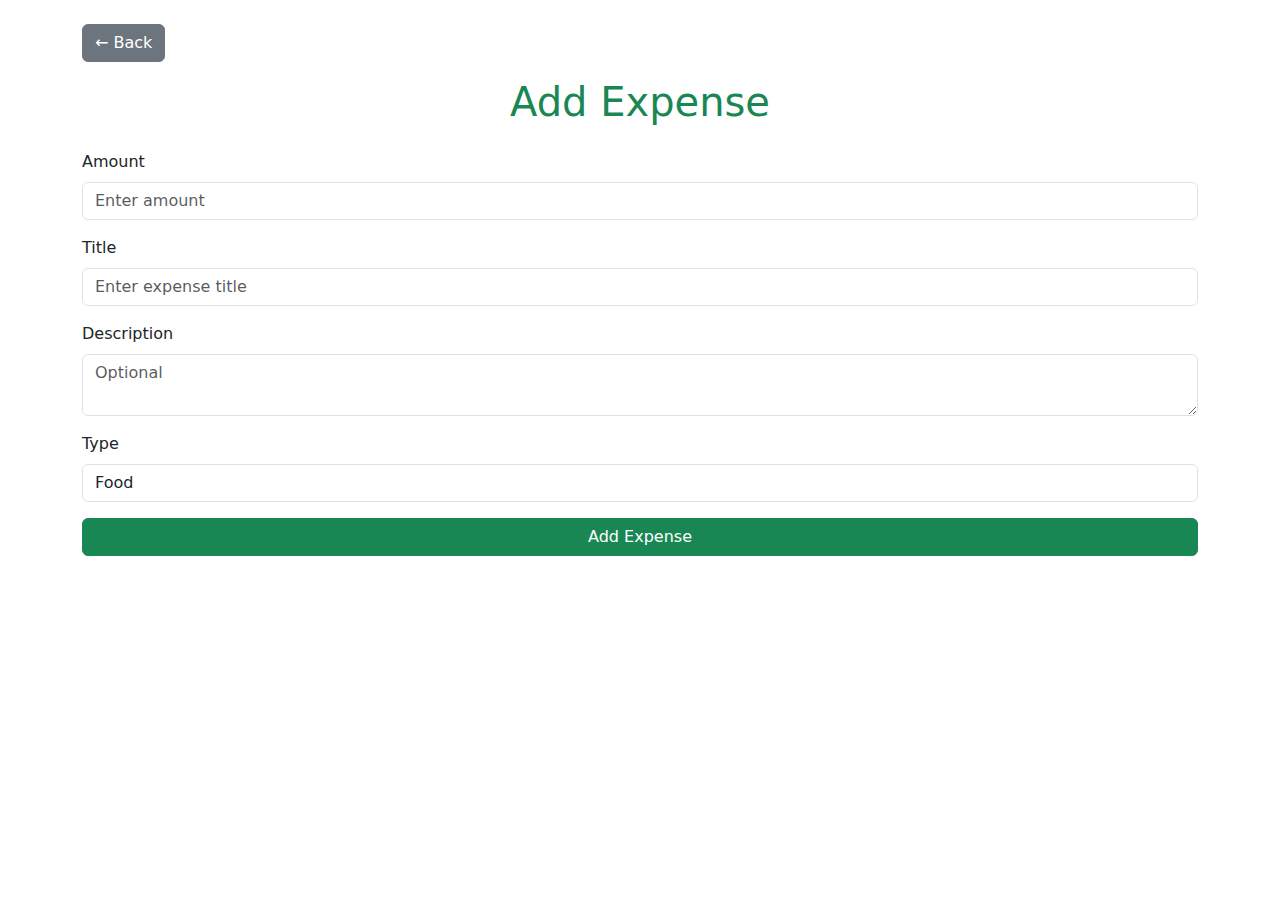
==== src/add.html @ 1249b011 "Initial commit" ====
<!DOCTYPE html>
<html lang="en">
<head>
  <meta charset="UTF-8">
  <meta name="viewport" content="width=device-width, initial-scale=1.0">
  <title>Add Expense</title>
  <link rel="stylesheet" href="https://cdn.jsdelivr.net/npm/bootstrap@5.3.0-alpha1/dist/css/bootstrap.min.css">
  <script src="https://cdn.jsdelivr.net/npm/bootstrap@5.3.0-alpha1/dist/js/bootstrap.bundle.min.js"></script>
</head>
<body>
  <div class="container mt-4">
    <div class="back-button mb-3">
      <a href="index.html" class="btn btn-secondary">&larr; Back</a>
    </div>
    <h1 class="text-center mb-4 text-success">Add Expense</h1>
    <form id="add-expense-form">
      <div class="mb-3">
        <label for="amount" class="form-label">Amount</label>
        <input type="number" class="form-control" id="amount" placeholder="Enter amount" required>
      </div>
      <div class="mb-3">
        <label for="title" class="form-label">Title</label>
        <input type="text" class="form-control" id="title" placeholder="Enter expense title" required>
      </div>
      <div class="mb-3">
        <label for="description" class="form-label">Description</label>
        <textarea class="form-control" id="description" placeholder="Optional"></textarea>
      </div>
      <div class="mb-3">
        <label for="type" class="form-label">Type</label>
        <select class="form-control" id="type" required>
          <option>Food</option>
          <option>Clothes</option>
          <option>Entertainment</option>
          <option>Groceries</option>
          <option>Rental</option>
          <option>Transport</option>
          <option>Other</option>
        </select>
      </div>
      <button type="submit" class="btn btn-success w-100">Add Expense</button>
    </form>
  </div>

  <div class="modal fade" id="addExpense" tabindex="-1" aria-labelledby="addModalLabel" aria-hidden="true">
    <div class="modal-dialog">
      <div class="modal-content">
        <div class="modal-header">
          <h5 class="modal-title" id="addModalLabel">Add Expenses</h5>
          <button type="button" class="btn-close" data-bs-dismiss="modal" aria-label="Close"></button>
        </div>
        <div class="modal-body">
          Expense added successfully!
        </div>
        <div class="modal-footer">
          <button type="button" class="btn btn-success" data-bs-dismiss="modal">Confirm</button>
        </div>
      </div>
    </div>
  </div>

  <script>
    const form = document.getElementById("add-expense-form");
    form.addEventListener("submit", function(e) {
      e.preventDefault();

      const amount = parseFloat(document.getElementById("amount").value);
      const title = document.getElementById("title").value;
      const description = document.getElementById("description").value || "";
      const type = document.getElementById("type").value;

      const newExpense = { amount, title, description, type };

      // Retrieve existing expenses from local storage
      const expenses = JSON.parse(localStorage.getItem("expenses")) || [];
      expenses.push(newExpense);

      // Save updated expenses back to local storage
      localStorage.setItem("expenses", JSON.stringify(expenses));
      
      // Show modal
      const modal = new bootstrap.Modal(document.getElementById("addExpense"));
      modal.show();

      form.reset();
    });

    
  </script>
</body>
</html>
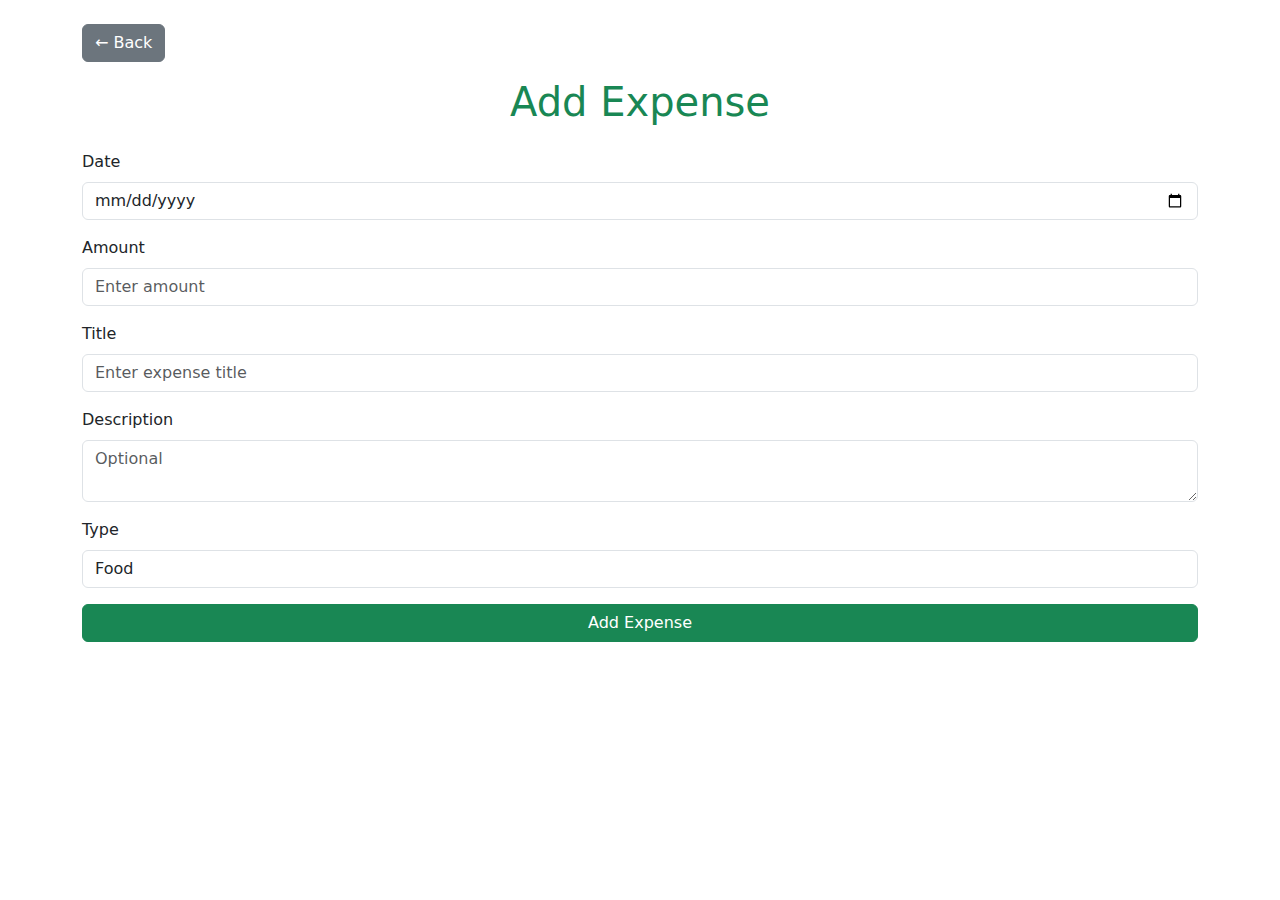
==== commit f14cba0b: "add date" ====
--- a/src/add.html
+++ b/src/add.html
@@ -14,6 +14,10 @@
     </div>
     <h1 class="text-center mb-4 text-success">Add Expense</h1>
     <form id="add-expense-form">
+      <div class="mb-3">
+        <label for="date" class="form-label">Date</label>
+        <input type="date" class="form-control" id="date" required>
+      </div>
       <div class="mb-3">
         <label for="amount" class="form-label">Amount</label>
         <input type="number" class="form-control" id="amount" placeholder="Enter amount" required>
@@ -64,12 +68,13 @@
     form.addEventListener("submit", function(e) {
       e.preventDefault();
 
+      const date = document.getElementById("date").value;
       const amount = parseFloat(document.getElementById("amount").value);
       const title = document.getElementById("title").value;
       const description = document.getElementById("description").value || "";
       const type = document.getElementById("type").value;
 
-      const newExpense = { amount, title, description, type };
+      const newExpense = { date, amount, title, description, type };
 
       // Retrieve existing expenses from local storage
       const expenses = JSON.parse(localStorage.getItem("expenses")) || [];
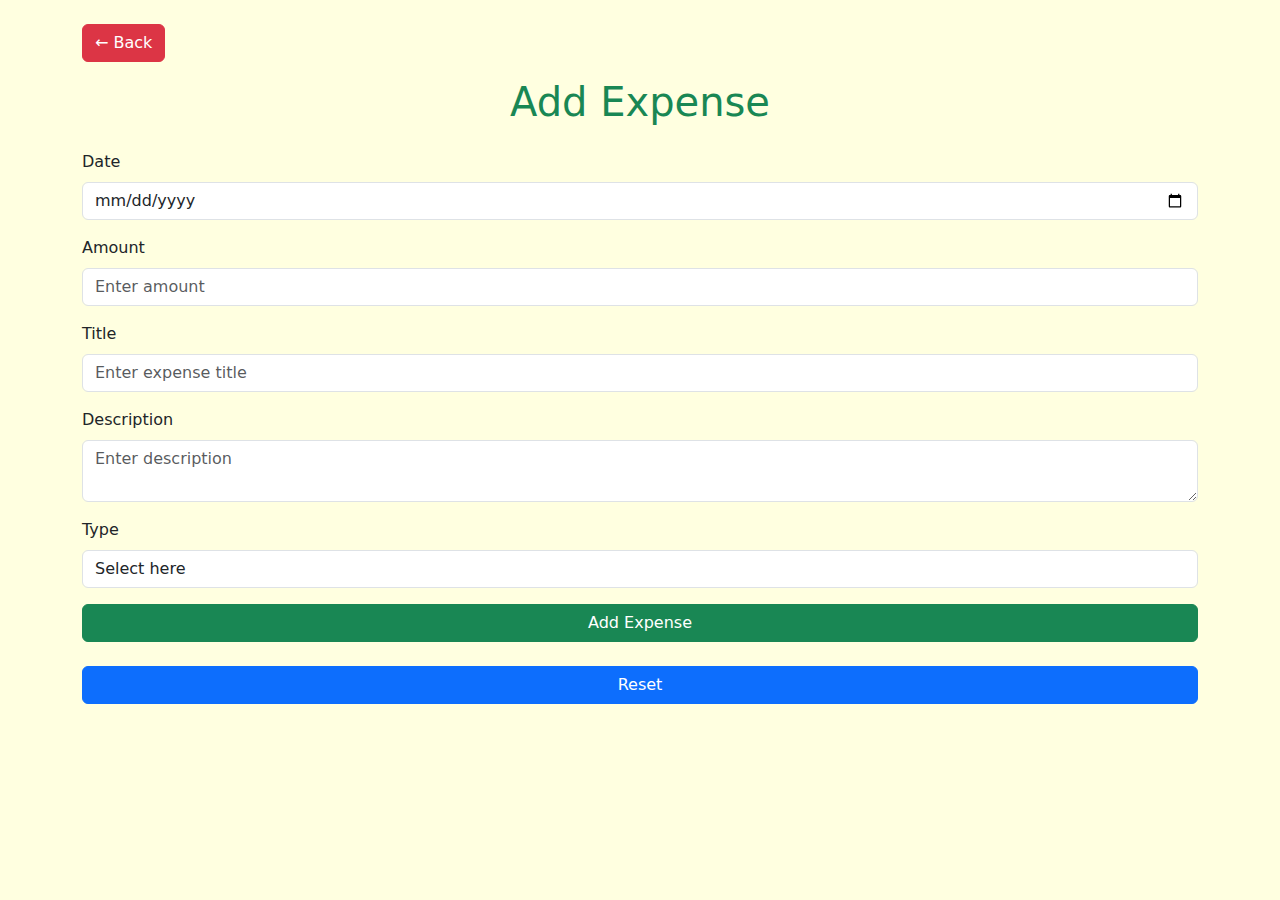
==== commit 8ec50df0: "update" ====
--- a/src/add.html
+++ b/src/add.html
@@ -1,5 +1,6 @@
 <!DOCTYPE html>
 <html lang="en">
+
 <head>
   <meta charset="UTF-8">
   <meta name="viewport" content="width=device-width, initial-scale=1.0">
@@ -7,16 +8,17 @@
   <link rel="stylesheet" href="https://cdn.jsdelivr.net/npm/bootstrap@5.3.0-alpha1/dist/css/bootstrap.min.css">
   <script src="https://cdn.jsdelivr.net/npm/bootstrap@5.3.0-alpha1/dist/js/bootstrap.bundle.min.js"></script>
 </head>
-<body>
+
+<body style="background-color: lightyellow">
   <div class="container mt-4">
     <div class="back-button mb-3">
-      <a href="index.html" class="btn btn-secondary">&larr; Back</a>
+      <a href="dashboard.html" class="btn btn-danger">&larr; Back</a>
     </div>
     <h1 class="text-center mb-4 text-success">Add Expense</h1>
     <form id="add-expense-form">
       <div class="mb-3">
         <label for="date" class="form-label">Date</label>
-        <input type="date" class="form-control" id="date" required>
+        <input type="date" class="form-control" id="date" placeholder="dd/mm/yyyy" required>
       </div>
       <div class="mb-3">
         <label for="amount" class="form-label">Amount</label>
@@ -28,21 +30,25 @@
       </div>
       <div class="mb-3">
         <label for="description" class="form-label">Description</label>
-        <textarea class="form-control" id="description" placeholder="Optional"></textarea>
+        <textarea class="form-control" id="description" placeholder="Enter description"></textarea>
       </div>
       <div class="mb-3">
         <label for="type" class="form-label">Type</label>
         <select class="form-control" id="type" required>
-          <option>Food</option>
-          <option>Clothes</option>
-          <option>Entertainment</option>
-          <option>Groceries</option>
-          <option>Rental</option>
-          <option>Transport</option>
-          <option>Other</option>
+          <option value="" disabled selected>Select here</option>
+          <option value="Food">Food</option>
+          <option value="Clothes">Clothes</option>
+          <option value="Entertainment">Entertainment</option>
+          <option value="Groceries">Groceries</option>
+          <option value="Rental">Rental</option>
+          <option value="Transport">Transport</option>
+          <option value="Other">Other</option>
         </select>
+
       </div>
       <button type="submit" class="btn btn-success w-100">Add Expense</button>
+      <br><br>
+      <button type="reset" class="btn btn-primary w-100">Reset</button>
     </form>
   </div>
 
@@ -65,7 +71,7 @@
 
   <script>
     const form = document.getElementById("add-expense-form");
-    form.addEventListener("submit", function(e) {
+    form.addEventListener("submit", function (e) {
       e.preventDefault();
 
       const date = document.getElementById("date").value;
@@ -82,15 +88,14 @@
 
       // Save updated expenses back to local storage
       localStorage.setItem("expenses", JSON.stringify(expenses));
-      
+
       // Show modal
       const modal = new bootstrap.Modal(document.getElementById("addExpense"));
       modal.show();
-
       form.reset();
     });
 
-    
   </script>
 </body>
-</html>
+
+</html>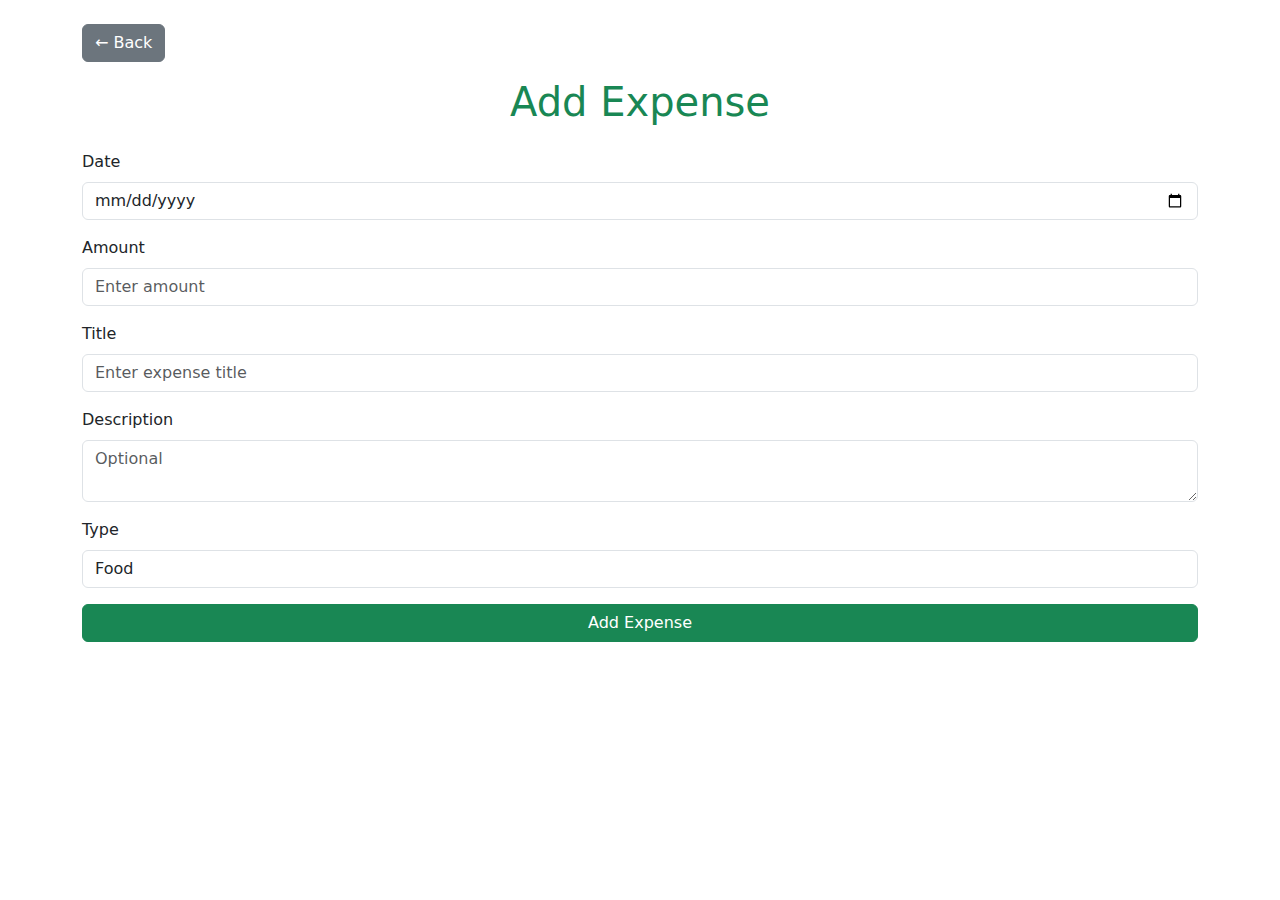
==== commit cea75d45: "update" ====
--- a/src/add.html
+++ b/src/add.html
@@ -1,6 +1,5 @@
 <!DOCTYPE html>
 <html lang="en">
-
 <head>
   <meta charset="UTF-8">
   <meta name="viewport" content="width=device-width, initial-scale=1.0">
@@ -8,17 +7,16 @@
   <link rel="stylesheet" href="https://cdn.jsdelivr.net/npm/bootstrap@5.3.0-alpha1/dist/css/bootstrap.min.css">
   <script src="https://cdn.jsdelivr.net/npm/bootstrap@5.3.0-alpha1/dist/js/bootstrap.bundle.min.js"></script>
 </head>
-
-<body style="background-color: lightyellow">
+<body>
   <div class="container mt-4">
     <div class="back-button mb-3">
-      <a href="dashboard.html" class="btn btn-danger">&larr; Back</a>
+      <a href="index.html" class="btn btn-secondary">&larr; Back</a>
     </div>
     <h1 class="text-center mb-4 text-success">Add Expense</h1>
     <form id="add-expense-form">
       <div class="mb-3">
         <label for="date" class="form-label">Date</label>
-        <input type="date" class="form-control" id="date" placeholder="dd/mm/yyyy" required>
+        <input type="date" class="form-control" id="date" required>
       </div>
       <div class="mb-3">
         <label for="amount" class="form-label">Amount</label>
@@ -30,25 +28,21 @@
       </div>
       <div class="mb-3">
         <label for="description" class="form-label">Description</label>
-        <textarea class="form-control" id="description" placeholder="Enter description"></textarea>
+        <textarea class="form-control" id="description" placeholder="Optional"></textarea>
       </div>
       <div class="mb-3">
         <label for="type" class="form-label">Type</label>
         <select class="form-control" id="type" required>
-          <option value="" disabled selected>Select here</option>
-          <option value="Food">Food</option>
-          <option value="Clothes">Clothes</option>
-          <option value="Entertainment">Entertainment</option>
-          <option value="Groceries">Groceries</option>
-          <option value="Rental">Rental</option>
-          <option value="Transport">Transport</option>
-          <option value="Other">Other</option>
+          <option>Food</option>
+          <option>Clothes</option>
+          <option>Entertainment</option>
+          <option>Groceries</option>
+          <option>Rental</option>
+          <option>Transport</option>
+          <option>Other</option>
         </select>
-
       </div>
       <button type="submit" class="btn btn-success w-100">Add Expense</button>
-      <br><br>
-      <button type="reset" class="btn btn-primary w-100">Reset</button>
     </form>
   </div>
 
@@ -71,7 +65,7 @@
 
   <script>
     const form = document.getElementById("add-expense-form");
-    form.addEventListener("submit", function (e) {
+    form.addEventListener("submit", function(e) {
       e.preventDefault();
 
       const date = document.getElementById("date").value;
@@ -88,14 +82,15 @@
 
       // Save updated expenses back to local storage
       localStorage.setItem("expenses", JSON.stringify(expenses));
-
+      
       // Show modal
       const modal = new bootstrap.Modal(document.getElementById("addExpense"));
       modal.show();
+
       form.reset();
     });
 
+    
   </script>
 </body>
-
-</html>+</html>
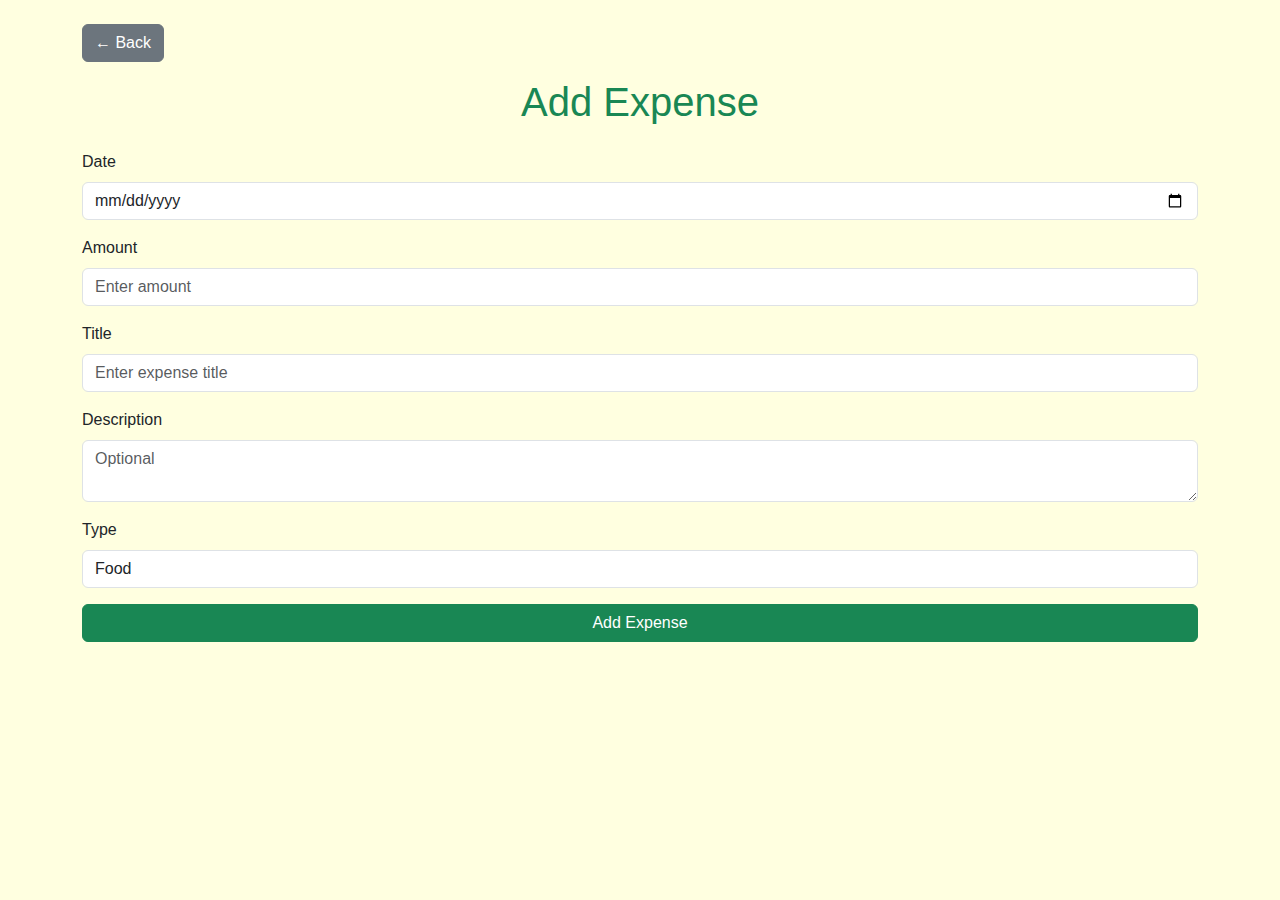
==== commit 1f202980: "update" ====
--- a/src/add.html
+++ b/src/add.html
@@ -6,11 +6,21 @@
   <title>Add Expense</title>
   <link rel="stylesheet" href="https://cdn.jsdelivr.net/npm/bootstrap@5.3.0-alpha1/dist/css/bootstrap.min.css">
   <script src="https://cdn.jsdelivr.net/npm/bootstrap@5.3.0-alpha1/dist/js/bootstrap.bundle.min.js"></script>
+  <style>
+    body {
+      font-family: Arial, Helvetica, sans-serif;
+      background-color: lightyellow;
+    }
+
+    .back-button {
+      margin-top: 20px;
+    }
+  </style>
 </head>
 <body>
   <div class="container mt-4">
     <div class="back-button mb-3">
-      <a href="index.html" class="btn btn-secondary">&larr; Back</a>
+      <a href="dashboard.html" class="btn btn-secondary">&larr; Back</a>
     </div>
     <h1 class="text-center mb-4 text-success">Add Expense</h1>
     <form id="add-expense-form">
